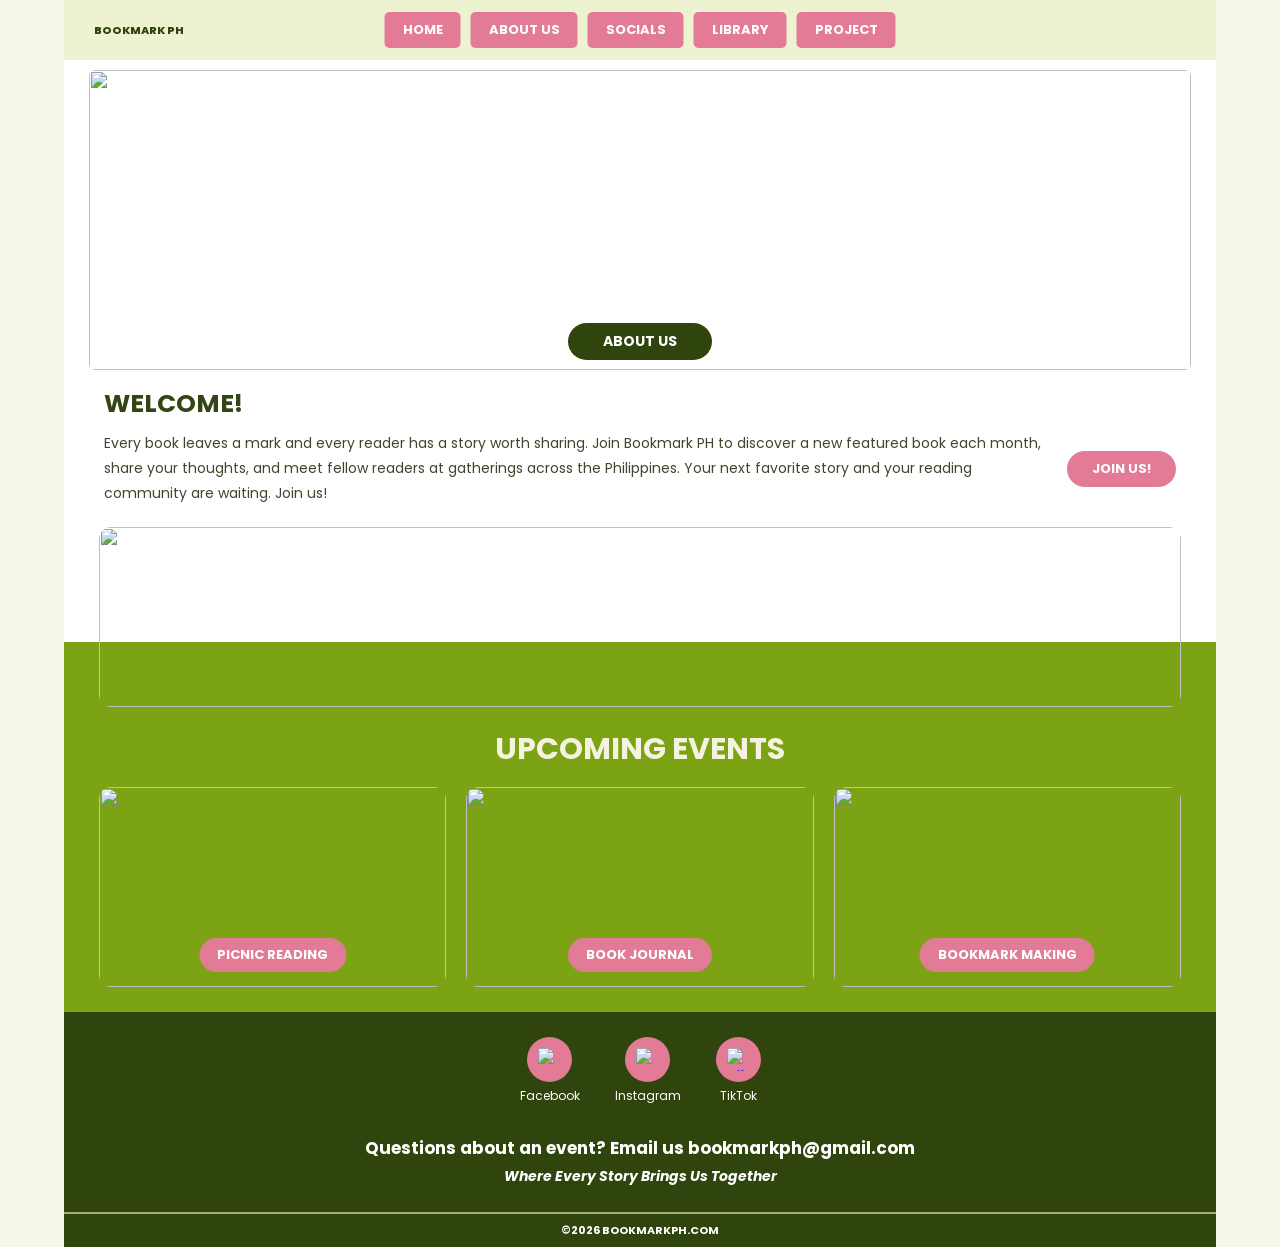
==== index.html @ a4324d10 "Add files via upload" ====
<!DOCTYPE html>
<html>

<head>
    <title>Bookmark PH</title>

    <link rel="stylesheet" href="style.css">

    <!-- Favicon / Website Tab Icon -->
    <link rel="icon" type="image/x-icon" href="images/favicon-32x32.png">

    <!-- POPPINS FONT -->
    <link rel="preconnect" href="https://fonts.googleapis.com">
    <link rel="preconnect" href="https://fonts.gstatic.com" crossorigin>
    <link href="https://fonts.googleapis.com/css2?family=Poppins:wght@400;500;600;700;800;900&display=swap" rel="stylesheet">

</head>

<body>

    <div class="container">

        <!-- NAVIGATION BAR -->
<nav>

    <div class="logo">BOOKMARK PH</div>

    <!-- HAMBURGER MENU BUTTON -->
    <button class="menu-toggle" onclick="toggleMenu()">
        ☰
    </button>

    <!-- NAVIGATION LINKS -->
    <div class="menu" id="menu">
        <a href="index.html">HOME</a>
        <a href="aboutus.html">ABOUT US</a>
        <a href="Socials.html">SOCIALS</a>
        <a href="library.html">LIBRARY</a>
        <a href="project.html">PROJECT</a>
    </div>

</nav>

<script>
    function toggleMenu() {
        document.getElementById("menu").classList.toggle("show");
    }
</script>


        <!-- HEADER IMAGE -->
        <section class="banner">

            <img src="images/HEADER2.png">

            <a href="aboutus.html" class="about-button">ABOUT US</a>

        </section>


        <!-- WELCOME SECTION -->
        <section class="welcome">

            <h2>WELCOME!</h2>

            <div class="welcome-content">

                <p>
                    Every book leaves a mark and every reader has a story worth sharing.
                    Join Bookmark PH to discover a new featured book each month, share
                    your thoughts, and meet fellow readers at gatherings across the
                    Philippines. Your next favorite story and your reading community
                    are waiting. Join us!
                </p>

                <a href="Socials.html" class="join-button">JOIN US!</a>

            </div>

        </section>


        <!-- BOOK IMAGE -->
        <div class="book-banner">

            <img src="images/libro.jpg">

        </div>


        <!-- UPCOMING EVENTS -->
        <section class="events">

            <h2>UPCOMING EVENTS</h2>

            <div class="event-container">

                <div class="event">

                    <img src="images/23c365164e6e767ca3b63203ad84d9d3.jpg">

                    <p>PICNIC READING</p>

                </div>


                <div class="event">

                    <img src="images/-170.jpg">

                    <p>BOOK JOURNAL</p>

                </div>


                <div class="event">

                    <img src="images/64188801ad6354b5b39495eb51d79fb3.jpg">

                    <p>BOOKMARK MAKING</p>

                </div>

            </div>

        </section>


        <!-- FOOTER -->
        <footer>

            <div class="socials">

                <div>
                    <a href="https://www.facebook.com/bookmark.ph.2026?mibextid=wwXIfr&rdid=qK0jfbDzw0XN8ngS&share_url=https%3A%2F%2Fwww.facebook.com%2Fshare%2F1Fvy7HoMV7%2F#" target="_blank">
                        <img src="https://cdn.simpleicons.org/facebook/ffffff" alt="Facebook">
                    </a>
                    <p>Facebook</p>
                </div>

                <div>
                    <a href="https://www.instagram.com/book.markph/?utm_source=ig_web_button_share_sheet" target="_blank">
                        <img src="https://cdn.simpleicons.org/instagram/ffffff" alt="Instagram">
                    </a>
                    <p>Instagram</p>
                </div>

                <div>
                    <a href="https://www.tiktok.com/@bookmark.ph?is_from_webapp=1&sender_device=pc" target="_blank">
                        <img src="https://cdn.simpleicons.org/tiktok/ffffff" alt="TikTok">
                    </a>
                    <p>TikTok</p>
                </div>

            </div>


            <h3>
                Questions about an event? Email us bookmarkph@gmail.com
            </h3>

            <p class="footer-tagline">
                Where Every Story Brings Us Together
            </p>


            <div class="copyright">
                ©2026 BOOKMARKPH.COM
            </div>

        </footer>

    </div>

</body>
</html>
---- style.css ----
/* GENERAL */
* {
    margin: 0;
    padding: 0;
    box-sizing: border-box;
    font-family: 'Poppins', sans-serif;
}

body {
    background-color: #ebf0d786;
    width: 100%;
}

.container {
    width: 90%;
    min-height: 100vh;
    margin: 0 auto;
    background-color: rgb(255, 255, 255);
}



/* NAVIGATION BAR */
nav {
    width: 100%;
    min-height: 60px;
    background-color: #edf3d0;
    display: flex;
    align-items: center;
    padding: 8px 40px;
    box-sizing: border-box;
    position: relative;
}

.logo {
    color: #31420e;
    font-size: 16px;
    font-weight: bold;
    white-space: nowrap;
}

.menu {
    display: flex;
    justify-content: center;
    gap: 10px;
    position: absolute;
    left: 50%;
    transform: translateX(-50%);
}

.menu a {
    background-color: #e47b96;
    color: white;
    text-decoration: none;
    font-size: 13px;
    font-weight: bold;
    padding: 8px 18px;
    border-radius: 5px;
    white-space: nowrap;
}

/* Small screens */
@media (max-width: 700px) {
    nav {
        flex-direction: column;
        justify-content: center;
        gap: 8px;
        padding: 6px 5px;
    }

    .logo {
        font-size: 12px;
    }

    .menu {
        position: static;
        transform: none;
        width: 100%;
        gap: 4px;
        justify-content: center;
        flex-wrap: nowrap;
    }

    .menu a {
        padding: 7px 8px;
        font-size: 11px;
    }
}

/* Very small screens */
@media (max-width: 400px) {
    .menu {
        gap: 2px;
    }

    .menu a {
        padding: 6px 6px;
        font-size: 10px;
    }
}

/* HEADER IMAGE */
.banner {
    margin: 10px 25px 0;
    height: 300px;
    position: relative;
}

.banner img {
    width: 100%;
    height: 100%;
    object-fit: cover;
    border-radius: 6px;
    display: block;
}

.about-button {
    position: absolute;
    bottom: 10px;
    left: 50%;
    transform: translateX(-50%);
    background-color: #30440d;
    color: white;
    text-decoration: none;
    font-size: 14px;
    font-weight: bold;
    padding: 8px 35px;
    border-radius: 25px;
}


/* WELCOME SECTION */
.welcome {
    margin: 15px 40px 20px;
}

.welcome h2 {
    color: #344514;
    font-size: 25px;
    margin-bottom: 8px;
}

.welcome-content {
    display: flex;
    align-items: center;
    gap: 20px;
}

.welcome-content p {
    color: #3d472d;
    font-size: 14px;
    line-height: 1.8;
    flex: 1;
}

.join-button {
    background-color: #e47b96;
    color: white;
    text-decoration: none;
    font-size: 13px;
    font-weight: bold;
    padding: 8px 25px;
    border-radius: 20px;
    white-space: nowrap;
}


/* BOOK IMAGE */
.book-banner {
    height: 180px;
    margin: 0 35px -65px;
    position: relative;
    z-index: 2;
}

.book-banner img {
    width: 100%;
    height: 100%;
    object-fit: cover;
    border-radius: 12px;
    display: block;
}


/* UPCOMING EVENTS */
.events {
    background-color: #7ca313;
    padding: 85px 35px 25px;
}

.events h2 {
    text-align: center;
    color: #f5f3df;
    font-size: 30px;
    margin-bottom: 15px;
}

.event-container {
    display: flex;
    gap: 20px;
}

.event {
    width: 33.33%;
    height: 200px;
    position: relative;
}

.event img {
    width: 100%;
    height: 100%;
    object-fit: cover;
    border-radius: 12px;
}

.event p {
    position: absolute;
    bottom: 15px;
    left: 50%;
    transform: translateX(-50%);
    background-color: #e47b96;
    color: white;
    font-size: 13px;
    font-weight: bold;
    padding: 7px 18px;
    border-radius: 20px;
    white-space: nowrap;
}


/* FOOTER */
footer {
    background-color: #30440d;
    color: white;
    text-align: center;
    padding-top: 25px;
}

.socials {
    display: flex;
    justify-content: center;
    align-items: flex-start;
    gap: 35px;
    margin-bottom: 30px;
}

.socials > div {
    display: flex;
    flex-direction: column;
    align-items: center;
    text-align: center;
}

.socials a {
    display: flex;
    justify-content: center;
    align-items: center;
    width: 45px;
    height: 45px;
    background-color: #e47b96;
    border-radius: 50%;
    text-decoration: none;
}

.socials img {
    width: 23px;
    height: 23px;
}

.socials p {
    font-size: 12px;
    margin-top: 5px;
    text-align: center;
}

footer h3 {
    font-size: 17px;
    margin-bottom: 5px;
}

.footer-tagline {
    font-size: 14px;
    font-weight: bold;
    font-style: italic;
    margin-bottom: 25px;
}

.copyright {
    border-top: 2px solid #a4ae7d;
    padding: 8px;
    font-size: 11px;
    font-weight: bold;
}


/* RESPONSIVE DESIGN */
@media screen and (max-width: 780px) {

    nav {
        height: auto;
        padding: 15px;
        flex-direction: column;
        gap: 12px;
    }

    .menu {
        flex-wrap: wrap;
        justify-content: center;
    }

    .menu a {
        padding: 6px 12px;
    }

    .banner {
        height: 200px;
        margin: 10px 12px 0;
    }

    .banner img {
        height: 100%;
    }

    .welcome {
        margin: 15px 20px;
    }

    .welcome-content {
        align-items: flex-start;
        flex-direction: column;
    }

    .book-banner {
        margin: 0 15px -40px;
        height: 120px;
    }

    .events {
        padding: 60px 15px 20px;
    }

    .events h2 {
        font-size: 23px;
    }

    .event-container {
        flex-direction: column;
    }

    .event {
        width: 100%;
        height: 200px;
    }

    }
    /* IMAGE HOVER EFFECT */
    .banner img,
    .event img {
        transition: transform 0.3s ease;
    }

    .banner img:hover,
    .event img:hover {
        transform: scale(1.05);
        cursor: pointer;
    }

    /* BUTTON HOVER EFFECT */
    .menu a:hover,
    .about-button:hover,
    .join-button:hover {
        background-color: #486614;
        color: white;
        transition: 0.3s;
        cursor: pointer;
    }

    /* BUTTON CLICK EFFECT */
    .menu a:active,
    .about-button:active,
    .join-button:active {
        background-color: #a4ae7d;
        color: white;
    }


/* ==============================
   ABOUT US PAGE
============================== */


/* RIGHT SIDE LOGO */
.nav-logo img {
    width: 60px;
    height: auto;
    display: block;
}

/* TEAM SECTION */
.team-section {
    background-color: #30440d;
    min-height: 280px;
    display: flex;
    justify-content: center;
    align-items: center;
    gap: 25px;
    padding: 25px 15px;
    text-align: center;
}

.team-member {
    width: 180px;
}

.team-member img {
    width: 180px;
    height: 180px;
    object-fit: cover;
    border-radius: 12px;
}

.team-member h4 {
    color: white;
    font-size: 14px;
    margin: 8px 0 2px;
    white-space: nowrap;
}

.team-member p {
    white-space: nowrap;
    color: white;
    font-size: 12px;
    font-style: italic;
    margin: 0;
}

/* TEAM IMAGE HOVER EFFECT */
.team-member img {
    transition: transform 0.3s ease, box-shadow 0.3s ease;
}

.team-member img:hover {
    transform: scale(1.08);
    box-shadow: 0 5px 15px rgba(0, 0, 0, 0.3);
}


/* ADVOCACY SECTION */
.advocacy {
    background-color: #edf3d0;
    min-height: 190px;
    padding: 20px 25px;
}

.advocacy h2 {
    color: #30440d;
    font-size: 24px;
    margin-bottom: 15px;
}

.advocacy p {
    color: #30440d;
    font-size: 18px;
    line-height: 1.6;
    margin: 0 20px;
}


/* HISTORY AND MISSION */
.history-mission {
    display: flex;
}

.history,
.mission {
    width: 50%;
    min-height: 150px;
    padding: 15px;
    color: white;
}

.history {
    background-color: #30440d;
}

.mission {
    background-color: #7ca313;
}

.history h2,
.mission h2 {
    font-size: 24px;
    margin: 0 0 8px;
}

.history p,
.mission p {
    font-size: 13px;
    line-height: 1.6;
    margin: 0;
}


/* VALUES AND GUIDELINES */
.values {
    background-color: white;
    color: #30440d;
    min-height: 150px;
    text-align: center;
    padding: 12px 25px 20px;
}

.values h2 {
    font-size: 24px;
    margin: 0 0 8px;
}

.values p {
    font-size: 18px;
    line-height: 1.6;
    margin: 5px 0;
}


/* FOOTER */
footer {
    background-color: #30440d;
    color: white;
    text-align: center;
    padding-top: 25px;
}


/* SOCIAL MEDIA ICONS */
.socials {
    display: flex;
    justify-content: center;
    align-items: flex-start;
    gap: 35px;
    margin-bottom: 30px;
}

.socials > div {
    display: flex;
    flex-direction: column;
    align-items: center;
    text-align: center;
}

.socials a {
    display: flex;
    justify-content: center;
    align-items: center;
    width: 45px;
    height: 45px;
    background-color: #e47b96;
    border-radius: 50%;
    text-decoration: none;
}

.socials img {
    width: 23px;
    height: 23px;
}

.socials p {
    color: white;
    font-size: 12px;
    margin-top: 5px;
    text-align: center;
}


/* FOOTER TEXT */
footer h3 {
    font-size: 17px;
    margin-bottom: 5px;
}

.footer-tagline {
    font-size: 14px;
    font-weight: bold;
    font-style: italic;
    margin-bottom: 25px;
}


/* COPYRIGHT */
.copyright {
    border-top: 2px solid #a4ae7d;
    padding: 8px;
    font-size: 11px;
    font-weight: bold;
}


/* RESPONSIVE DESIGN */
@media screen and (max-width: 600px) {

    .team-section {
        flex-wrap: wrap;
    }

    .history-mission {
        flex-direction: column;
    }

    .history,
    .mission {
        width: 100%;
    }

    .advocacy p {
        margin: 0 5px;
    }

    .values {
        padding: 10px;
    }

}


/* ==============================
   SOCIAL PAGE
============================== */


/* WHITE SPACE BELOW NAVIGATION */
.social-gap {
    height: 111px;
    background-color: white;
}


/* SOCIAL SECTION */
.social-section {
    background-color: #30440d;
    color: white;
    text-align: center;
    padding: 1px 15px 15px;
}

/* DISCORD BANNER */
.discord-banner {
    width: 80%;
    max-width: 1200px;
    height: 190px;
    margin: -106px auto 0;
    position: relative;
    z-index: 1;
    border-radius: 30px;
    overflow: hidden;
}

.discord-banner img {
    width: 100%;
    height: 100%;
    display: block;
    object-fit: cover;
    border-radius: inherit;
    transition: transform 0.3s ease;
}

/* BANNER HOVER EFFECT */
.discord-banner:hover img {
    transform: scale(1.05);
}

/* DISCORD BUTTON */
.discord-button {
    position: absolute;
    bottom: 20px;
    left: 50%;
    transform: translateX(-50%);
    background-color: #30440d;
    color: white;
    padding: 10px 25px;
    border-radius: 25px;
    text-decoration: none;
    font-size: 13px;
    font-weight: 700;
    white-space: nowrap;
    transition: background-color 0.3s ease, transform 0.3s ease;
}

/* BUTTON HOVER EFFECT */
.discord-button:hover {
    background-color: #7ca313;
    transform: translateX(-50%) scale(1.05);
}

/* RESPONSIVE DESIGN */
@media screen and (max-width: 700px) {

    .discord-banner {
        width: 90%;
        height: 120px;
        margin: -35px auto 0;
    }

    .discord-button {
        bottom: 8px;
        padding: 6px 15px;
        font-size: 10px;
    }

}

/* SOCIAL TITLE */
.social-section h2 {
    color: #edf3d0;
    font-size: 24px;
    margin: 5px 0 0;
}


/* SOCIAL ICONS */
.social-icons {
    display: flex;
    justify-content: center;
    align-items: flex-start;
    gap: 55px;
}

.social-item {
    display: flex;
    flex-direction: column;
    align-items: center;
}

.social-item a {
    display: block;
    width: 100px;
    height: 100px;
    transition: transform 0.3s ease;
}

.social-item img {
    width: 100%;
    height: 100%;
    object-fit: contain;
}

.social-item a:hover {
    transform: scale(1.08);
}

.social-item p {
    color: white;
    font-size: 13px;
    font-weight: 800;
    margin: 3px 0 0;
}


/* MEMBERSHIP APPLICATION */
.membership {
    background-color: #edf3d0;
    display: flex;
    align-items: center;
    justify-content: space-between;
    gap: 20px;
    padding: 15px 25px;
    font-family: 'Poppins', sans-serif;
}

.membership h2 {
    color: #30440d;
    font-size: 24px;
    font-weight: 700;
    line-height: 1.3;
    margin: 0;
}

.membership-box {
    background-color: #30440d;
    color: white;
    width: 75%;
    min-height: 100px;
    border-radius: 15px;
    display: flex;
    flex-direction: column;
    justify-content: center;
    align-items: center;
    padding: 15px;
    text-align: center;
}

.membership-box h3 {
    font-size: 16px;
    font-weight: 700;
    margin: 0 0 10px;
}

.membership-box a {
    color: #ffffff;
    font-size: 15px;
    font-weight: 600;
}

/* MEMBERSHIP BUTTON */
.membership-button {
   display: inline-block;
   background-color: #e47b96;
   color: white;
   padding: 10px 25px;
   border-radius: 25px;
   text-decoration: none;
   font-size: 13px;
   font-weight: 700;
   white-space: nowrap;
   transition: background-color 0.3s ease, transform 0.3s ease;
}

/* MEMBERSHIP BUTTON HOVER EFFECT */
.membership-button:hover {
   background-color: #7ca313;
   transform: scale(1.05);
}

/* FREQUENTLY ASKED QUESTIONS */
.faq-section {
    background-color: #edf3d0;
    font-family: 'Poppins', sans-serif;
}

.faq-section > h3 {
    background-color: #30440d;
    color: white;
    text-align: center;
    font-size: 16px;
    font-weight: 700;
    padding: 8px;
    margin: 0;
}

.faq-container {
    display: grid;
    grid-template-columns: repeat(5, 1fr);
}

.faq-item {
    min-height: 175px;
    padding: 12px;
    text-align: justify;
}

.faq-item:nth-child(odd) {
    background-color: #7ca313;
    color: #30440d;
}

.faq-item:nth-child(even) {
    background-color: #edf3d0;
    color: #30440d;
}

.faq-item h4 {
    font-size: 15px;
    font-weight: 700;
    line-height: 1.5;
    text-align: center;
    margin: 0 0 12px;
}

.faq-item p {
    font-size: 14px;
    line-height: 1.5;
    margin: 0;
}


/* FOOTER */
footer {
    background-color: #30440d;
    color: white;
    text-align: center;
    padding-top: 25px;
}

.socials {
    display: flex;
    justify-content: center;
    align-items: flex-start;
    gap: 35px;
    margin-bottom: 30px;
}

.socials > div {
    display: flex;
    flex-direction: column;
    align-items: center;
    text-align: center;
}

.socials a {
    display: flex;
    justify-content: center;
    align-items: center;
    width: 45px;
    height: 45px;
    background-color: #e47b96;
    border-radius: 50%;
    text-decoration: none;
}

.socials img {
    width: 23px;
    height: 23px;
}

.socials p {
    color: white;
    font-size: 12px;
    margin-top: 5px;
}

.footer-message {
    margin-top: 24px;
    padding-bottom: 18px;
}

.footer-message h3 {
    font-size: 17px;
    margin: 0 0 5px;
}

.footer-message p {
    font-size: 14px;
    font-style: italic;
    margin: 0;
}

.copyright {
    border-top: 2px solid #a4ae7d;
    padding: 8px;
    font-size: 11px;
    font-weight: bold;
}


/* RESPONSIVE DESIGN */
@media screen and (max-width: 700px) {

    .discord-banner {
        width: 90%;
        height: 120px;
        margin: -35px auto 0;
    }

    .social-icons {
        gap: 25px;
    }

    .social-item a {
        width: 75px;
        height: 75px;
    }

    .membership {
        flex-direction: column;
        text-align: center;
    }

    .membership-box {
        width: 100%;
    }

    .faq-container {
        grid-template-columns: repeat(2, 1fr);
    }

}


/* SMALL MOBILE SCREENS */
@media screen and (max-width: 400px) {

    .faq-container {
        grid-template-columns: 1fr;
    }

    .social-item a {
        width: 65px;
        height: 65px;
    }

}

/* ==============================
   LIBRARY
============================== */

body {
    margin: 0;
    padding: 0;
    font-family: 'Poppins', sans-serif;
}


/* NAVIGATION BAR */
nav {
    background-color: #edf3d0;
    height: 45px;
    display: flex;
    align-items: center;
    justify-content: space-between;
    padding: 0 30px;
    position: relative;
}

.logo {
    color: #30440d;
    font-size: 11px;
    font-weight: 800;
}

.nav-links {
    display: flex;
    justify-content: center;
    align-items: center;
    gap: 10px;
    position: absolute;
    left: 50%;
    transform: translateX(-50%);
}

.nav-links a {
    background-color: #e47b96;
    color: white;
    text-decoration: none;
    font-size: 11px;
    font-weight: 700;
    text-align: center;
    width: 85px;
    padding: 3px;
    border-radius: 5px;
    transition: background-color 0.3s ease;
}

.nav-links a:hover {
    background-color: #30440d;
}

/* CURRENT READ SECTION */
.current-read {
    background-color: #30440d;
    color: white;
    display: flex;
    justify-content: center;
    align-items: center;
    gap: 12px;
    padding: 12px 20px;
    min-height: 150px;
    box-sizing: border-box;
}

.current-title {
    width: 120px;
    flex-shrink: 0;
}

.current-title h1 {
    color: #edf3d0;
    font-size: 22px;
    line-height: 1.2;
    margin: 0;
    font-weight: 800;
}

.current-title p {
    font-size: 12px;
    margin: 0;
}

.current-image {
    width: 145px;
    height: 135px;
    flex-shrink: 0;
}

.current-image a {
    display: block;
    width: 100%;
    height: 100%;
    transition: transform 0.3s ease;
}

.current-image img {
    width: 100%;
    height: 100%;
    object-fit: cover;
    border-radius: 10px;
}

.current-image a:hover {
    transform: scale(1.08);
}

.current-info {
    width: 280px;
    flex-shrink: 0;
}

.current-info h2 {
    color: #edf3d0;
    font-size: 19px;
    font-weight: 800;
    margin: 0;
}

.current-info h4 {
    color: white;
    font-size: 15px;
    margin: 0 0 8px;
}

.current-info p {
    font-size: 12px;
    font-weight: 500;
    line-height: 1.5;
    margin: 0;
}

/* TO-BE-READ LIST */
.tbr-section {
    background-color: white;
    padding: 8px 20px 15px;
    text-align: center;
}

.tbr-section h2 {
    color: #30440d;
    font-size: 18px;
    font-weight: 800;
    margin: 0 0 5px;
}

.tbr-container {
    display: flex;
    justify-content: space-between;
    align-items: center;
    gap: 14px;
}

.tbr-container a {
    display: block;
    width: 13%;
    height: 180px; 
    transition: transform 0.3s ease;
}

.tbr-container img {
    width: 100%;
    height: 100%;
    object-fit: contain;
    border-radius: 5px;
}

/* HOVER EFFECT */
.tbr-container a:hover {
    transform: scale(1.08);
}


/* BOOK RECOMMENDATIONS */
.recommendation-section {
    background-color: #7ca313;
    padding: 8px 25px 45px;
    text-align: center;
}

.recommendation-section h2 {
    color: #edf3d0;
    font-size: 22px;
    font-weight: 800;
    margin: 0 0 22px;
}

.recommendation-container {
    display: flex;
    justify-content: space-between;
    align-items: center;
    gap: 15px;
}

.recommendation-container a {
    display: block;
    width: 15%;
    height: 230px;
    transition: transform 0.3s ease;
}

.recommendation-container img {
    width: 100%;
    height: 100%;
    object-fit: cover;
    border-radius: 10px;
}

/* HOVER EFFECT */
.recommendation-container a:hover {
    transform: scale(1.08);
}


/* FOOTER */
footer {
    background-color: #30440d;
    color: white;
    text-align: center;
    padding-top: 25px;
}

.socials {
    display: flex;
    justify-content: center;
    align-items: flex-start;
    gap: 35px;
    margin-bottom: 30px;
}

.socials > div {
    display: flex;
    flex-direction: column;
    align-items: center;
    text-align: center;
}

.socials a {
    display: flex;
    justify-content: center;
    align-items: center;
    width: 45px;
    height: 45px;
    background-color: #e47b96;
    border-radius: 50%;
    text-decoration: none;
    transition: transform 0.3s ease;
}

.socials a:hover {
    transform: scale(1.10);
}

.socials img {
    width: 23px;
    height: 23px;
}

.socials p {
    color: white;
    font-size: 12px;
    margin-top: 5px;
    text-align: center;
}

.footer-message {
    margin-top: 24px;
    padding-bottom: 18px;
}

.footer-message h3 {
    font-size: 17px;
    margin: 0 0 5px;
}

.footer-message p {
    font-size: 14px;
    font-style: italic;
    margin: 0;
}

.copyright {
    border-top: 2px solid #a4ae7d;
    padding: 8px;
    font-size: 11px;
    font-weight: bold;
}


/* RESPONSIVE DESIGN */
@media screen and (max-width: 700px) {

    nav {
        padding: 0 10px;
    }

    .logo {
        font-size: 9px;
    }

    .nav-links {
        gap: 4px;
    }

    .nav-links a {
        width: auto;
        padding: 4px 7px;
        font-size: 8px;
    }

    .nav-logo img {
        width: 32px;
    }

    .current-read {
        gap: 12px;
        padding: 15px 10px;
    }

    .current-title {
        width: 25%;
    }

    .current-title h1 {
        font-size: 16px;
    }

    .current-image {
        width: 25%;
        height: 90px;
    }

    .current-info {
        width: 45%;
    }

    .current-info h2 {
        font-size: 13px;
    }

    .current-info p {
        font-size: 7px;
    }

    .tbr-container {
        flex-wrap: wrap;
        justify-content: center;
    }

    .tbr-container a {
        width: 22%;
        height: 110px;
    }

    .recommendation-container {
        flex-wrap: wrap;
        justify-content: center;
    }

    .recommendation-container a {
        width: 28%;
        height: 100px;
    }

    .recommendation-section h2 {
        font-size: 18px;
    }

    .footer-message h3 {
        font-size: 11px;
    }
}

/* SMALL MOBILE SCREENS */
@media screen and (max-width: 400px) {

    .current-read {
        gap: 8px;
    }

    .current-title h1 {
        font-size: 13px;
    }

    .current-info h2 {
        font-size: 11px;
    }

    .tbr-container a {
        width: 28%;
        height: 100px;
    }

    .recommendation-container a {
        width: 42%;
    }

}

/* =================================
   PROJECT PAGE
================================= */

/* ANNOUNCEMENT SECTION */
.announcement {
    background: linear-gradient(
        to bottom,
        #7ca313 50%,
        #e47c96 50%
    );
    padding: 20px 3% 22px;
    box-sizing: border-box;
    border-bottom: 12px solid #30440d;
}


/* ANNOUNCEMENT TITLE */
.announcement h2 {
    background-color: #30440d;
    color: #f0f5d1;
    text-align: center;
    font-size: 25px;
    font-weight: 800;
    margin: 0;
    padding: 5px 0 12px;
    font-family: 'Poppins', sans-serif;
}

/* ANNOUNCEMENT CONTAINER */
.announcement-container {
    background-color: #30440d;
    display: flex;
    justify-content: space-between;
    align-items: stretch;
    gap: 15px;
    padding: 0 10px 10px;
}

/* ANNOUNCEMENT BOXES */
.announcement-box {
    background-color: #f0f5d1;
    color: #30440d;
    flex: 1;
    padding: 8px;
    border-radius: 5px;
    min-height: 75px;
    box-sizing: border-box;
    font-family: 'Poppins', sans-serif;
}

/* ANNOUNCEMENT HEADINGS */
.announcement-box h4 {
    font-size: 20px;
    font-weight: 800;
    margin: 0 0 5px;
}

/* ANNOUNCEMENT TEXT */
.announcement-box p {
    font-size: 15px;
    font-weight: 400;
    line-height: 1.5;
    text-align: justify;
    margin: 0;
}

/* Responsive Announcement */
@media (max-width: 768px) {

    .announcement {
        padding: 15px 3% 18px;
    }

    .announcement-container {
        flex-direction: column;
    }

    .announcement-box {
        min-height: auto;
        padding: 10px;
    }

}

  /* EVENT CALENDAR */
.calendar-section {
    background-color: #f0f5d1;
    padding: 5px 3% 10px;
    box-sizing: border-box;
}

.calendar-section h2 {
    color: #30440d;
    font-size: 23px;
    font-weight: 800;
    margin: 0 0 3px;
}

.calendar-container {
    display: grid;
    grid-template-columns: 1fr 1fr;
    column-gap: 40px;
    row-gap: 9px;
    padding: 0 18px;
}

.calendar-event {
    background-color: #e47c96;
    color: white;
    min-height: 92px;
    border-radius: 8px;
    display: flex;
    align-items: center;
    padding: 8px;
    box-sizing: border-box;
    gap: 15px;
}

.event-date {
    min-width: 85px;
}

.event-date h4 {
    font-size: 15px;
    font-weight: 800;
    margin: 0;
}

.event-date h1 {
    font-size: 62px;
    font-weight: 900;
    line-height: 0.95;
    margin: 0;
}

.calendar-event p {
    font-size: 14px;
    font-weight: 500;
    line-height: 1.4;
    margin: 0;
}

/* =================================
   RESPONSIVE DESIGN
================================= */
/* =================================
   RESPONSIVE DESIGN
================================= */

/* TABLET AND MOBILE CONTENT */
@media screen and (max-width: 768px) {
    .announcement-container {
        flex-direction: column;
    }

    .calendar-container {
        grid-template-columns: 1fr;
        gap: 12px;
        padding: 0 5px;
    }

    .calendar-event {
        min-height: 95px;
    }
}

/* SMALLER TEXT SIZES */
@media screen and (max-width: 480px) {
    .announcement h2 {
        font-size: 19px;
    }

    .calendar-section h2 {
        font-size: 20px;
    }

    .event-date {
        min-width: 75px;
    }

    .event-date h1 {
        font-size: 52px;
    }

    .calendar-event p {
        font-size: 12px;
    }
}

/* HAMBURGER BUTTON */
.menu-toggle {
    display: none;
    background-color: #e47b96 !important;
    color: white !important;
    border: none;
    font-size: 24px;
    padding: 4px 11px;
    border-radius: 5px;
    cursor: pointer;
}

/* MOBILE NAVIGATION */
@media screen and (max-width: 780px) {
    nav {
        position: relative;
        display: flex;
        flex-direction: row;
        align-items: center;
        justify-content: flex-start;
        width: 100%;
        min-height: 60px;
        padding: 10px 15px;
        box-sizing: border-box;
        z-index: 100;
    }

    /* Left text logo */
    .logo {
        order: 1;
        font-size: 12px;
        white-space: nowrap;
    }

    /* Right-side image logo */
    .nav-logo {
        order: 2;
        margin-left: auto;
        margin-right: 8px;
        display: flex;
        align-items: center;
        flex-shrink: 0;
    }

    .nav-logo img {
        width: 38px;
        height: 38px;
        object-fit: contain;
    }

    /* Hamburger on the far right */
    .menu-toggle {
        order: 3;
        display: block !important;
        margin-left: 8px;
        flex-shrink: 0;
    }

    /* If there is no image logo, push hamburger to the far right */
    nav:not(:has(.nav-logo)) .menu-toggle {
        margin-left: auto;
    }

    /* Hidden dropdown menu */
    .menu,
    .nav-links {
        display: none;
        position: absolute;
        top: 100%;
        left: 0;
        width: 100%;
        flex-direction: column;
        gap: 5px;
        padding: 10px;
        background-color: #edf3d0;
        box-sizing: border-box;
        transform: none;
        z-index: 200;
    }

    /* Visible dropdown menu */
    .menu.show,
    .nav-links.show {
        display: flex;
    }

    .menu a,
    .nav-links a {
        width: 100%;
        padding: 10px;
        text-align: center;
        box-sizing: border-box;
    }
}

/* HEADER IMAGE ON MOBILE */
@media screen and (max-width: 520px) {
    .banner {
        height: 120px;
        margin: 10px 10px 0;
        position: relative;
    }

    .banner img {
        width: 100%;
        height: 100%;
        object-fit: cover;
        object-position: center center;
    }
}
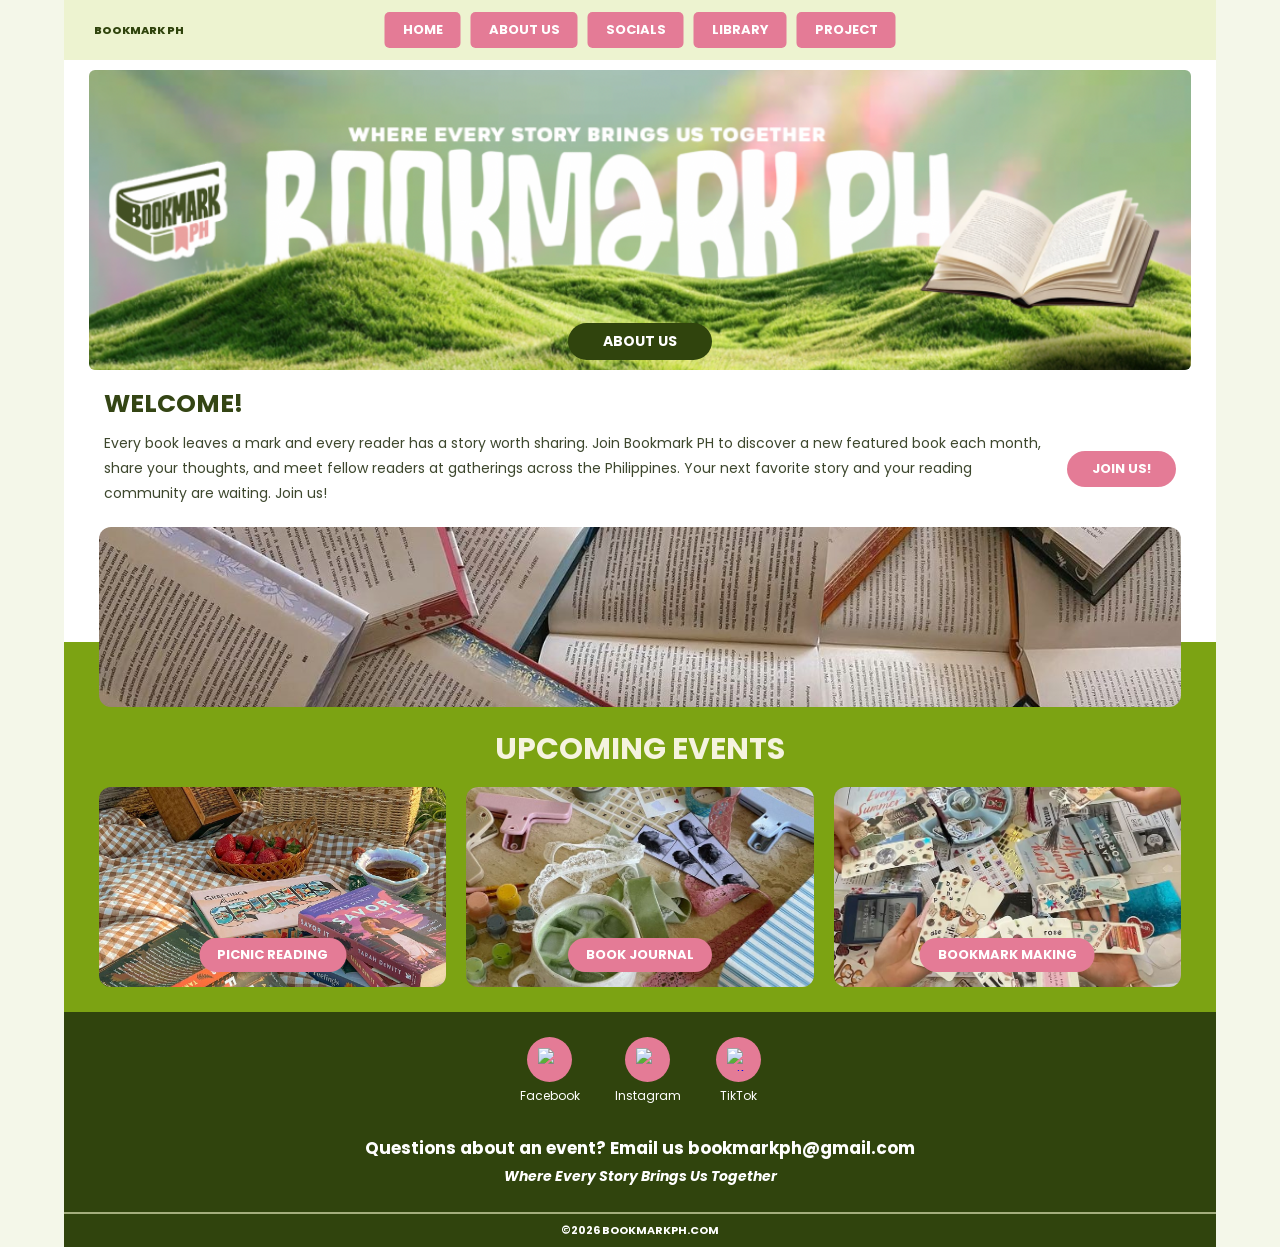
==== commit eced8916: "Update index.html" ====
--- a/index.html
+++ b/index.html
@@ -9,6 +9,7 @@
 
     <!-- Favicon / Website Tab Icon -->
     <link rel="icon" type="image/x-icon" href="images/favicon-32x32.png">
+    <meta name="viewport" content="width=device-width, initial-scale=1">
 
     <!-- POPPINS FONT -->
     <link rel="preconnect" href="https://fonts.googleapis.com">
--- a/style.css
+++ b/style.css
@@ -1690,4 +1690,73 @@
         object-fit: cover;
         object-position: center center;
     }
-}+}
+
+/* MOBILE OVERRIDES */
+@media screen and (max-width: 780px) {
+  nav {
+    height: auto;
+    min-height: 60px;
+    flex-direction: row;
+    align-items: center;
+    padding: 10px 15px;
+  }
+
+  .menu,
+  .nav-links {
+    display: none;
+    position: absolute;
+    top: 100%;
+    left: 0;
+    width: 100%;
+    transform: none;
+    flex-direction: column;
+    background: #edf3d0;
+    padding: 10px;
+  }
+
+  .menu.show,
+  .nav-links.show {
+    display: flex;
+  }
+
+  .menu a,
+  .nav-links a {
+    width: 100%;
+    text-align: center;
+  }
+
+  .welcome-content,
+  .event-container,
+  .membership,
+  .history-mission {
+    flex-direction: column;
+  }
+
+  .event,
+  .history,
+  .mission,
+  .membership-box {
+    width: 100%;
+  }
+
+  .team-section,
+  .social-icons,
+  .current-read,
+  .tbr-container,
+  .recommendation-container {
+    flex-wrap: wrap;
+  }
+
+  .current-title,
+  .current-image,
+  .current-info {
+    width: 100%;
+    flex-shrink: 1;
+  }
+
+  .faq-container,
+  .calendar-container {
+    grid-template-columns: 1fr;
+  }
+}
